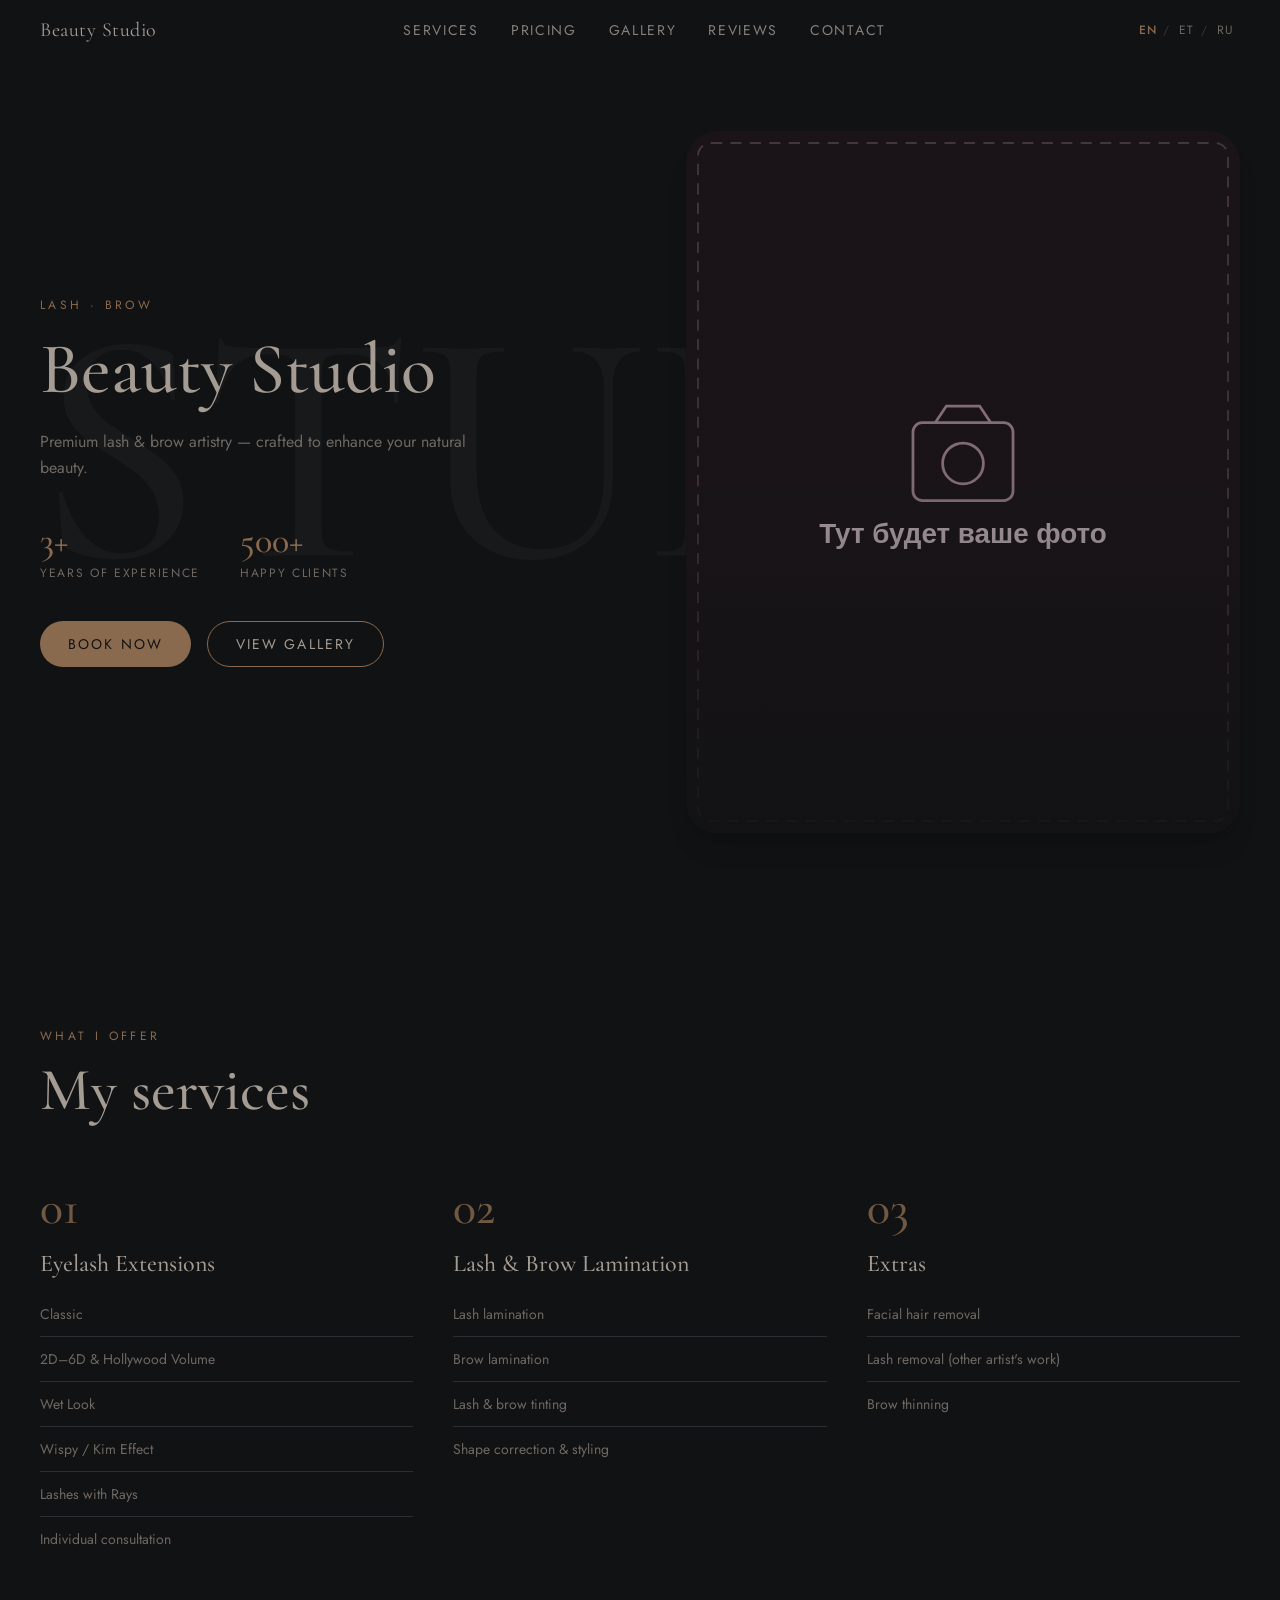
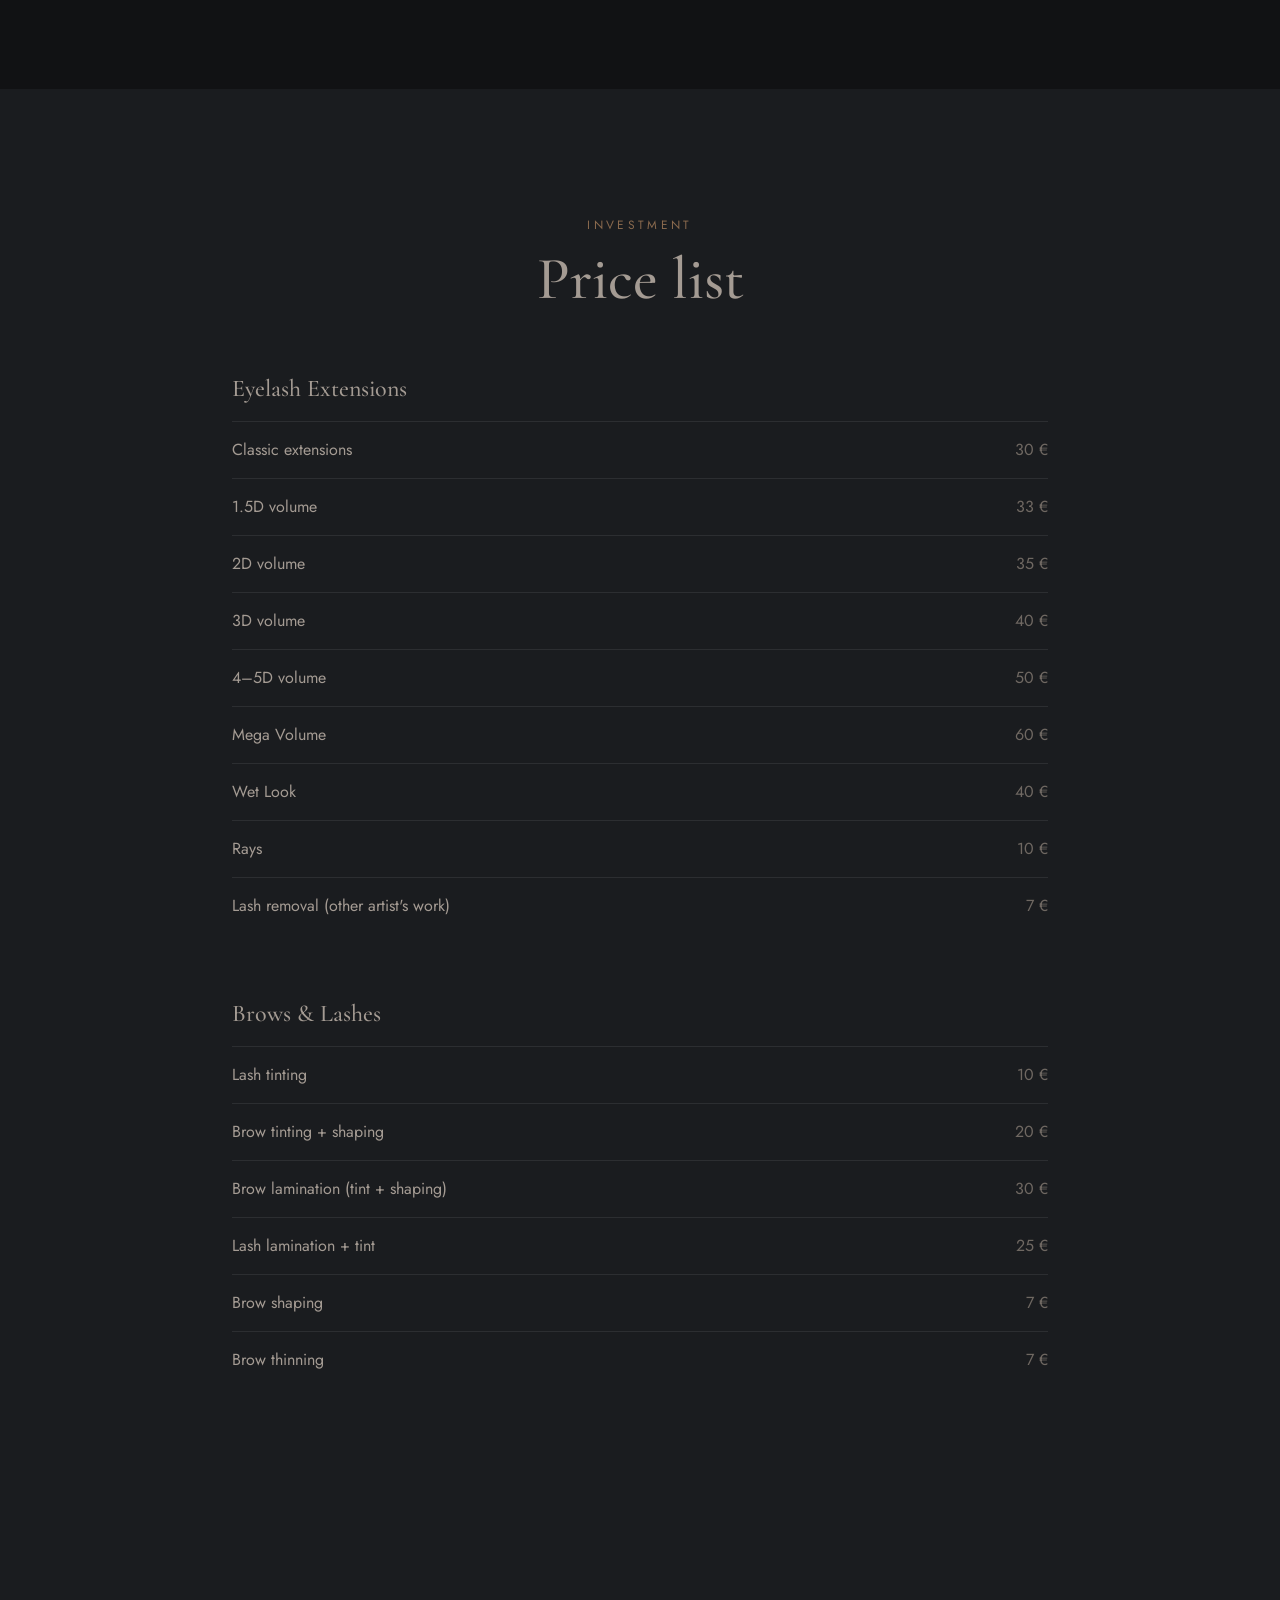
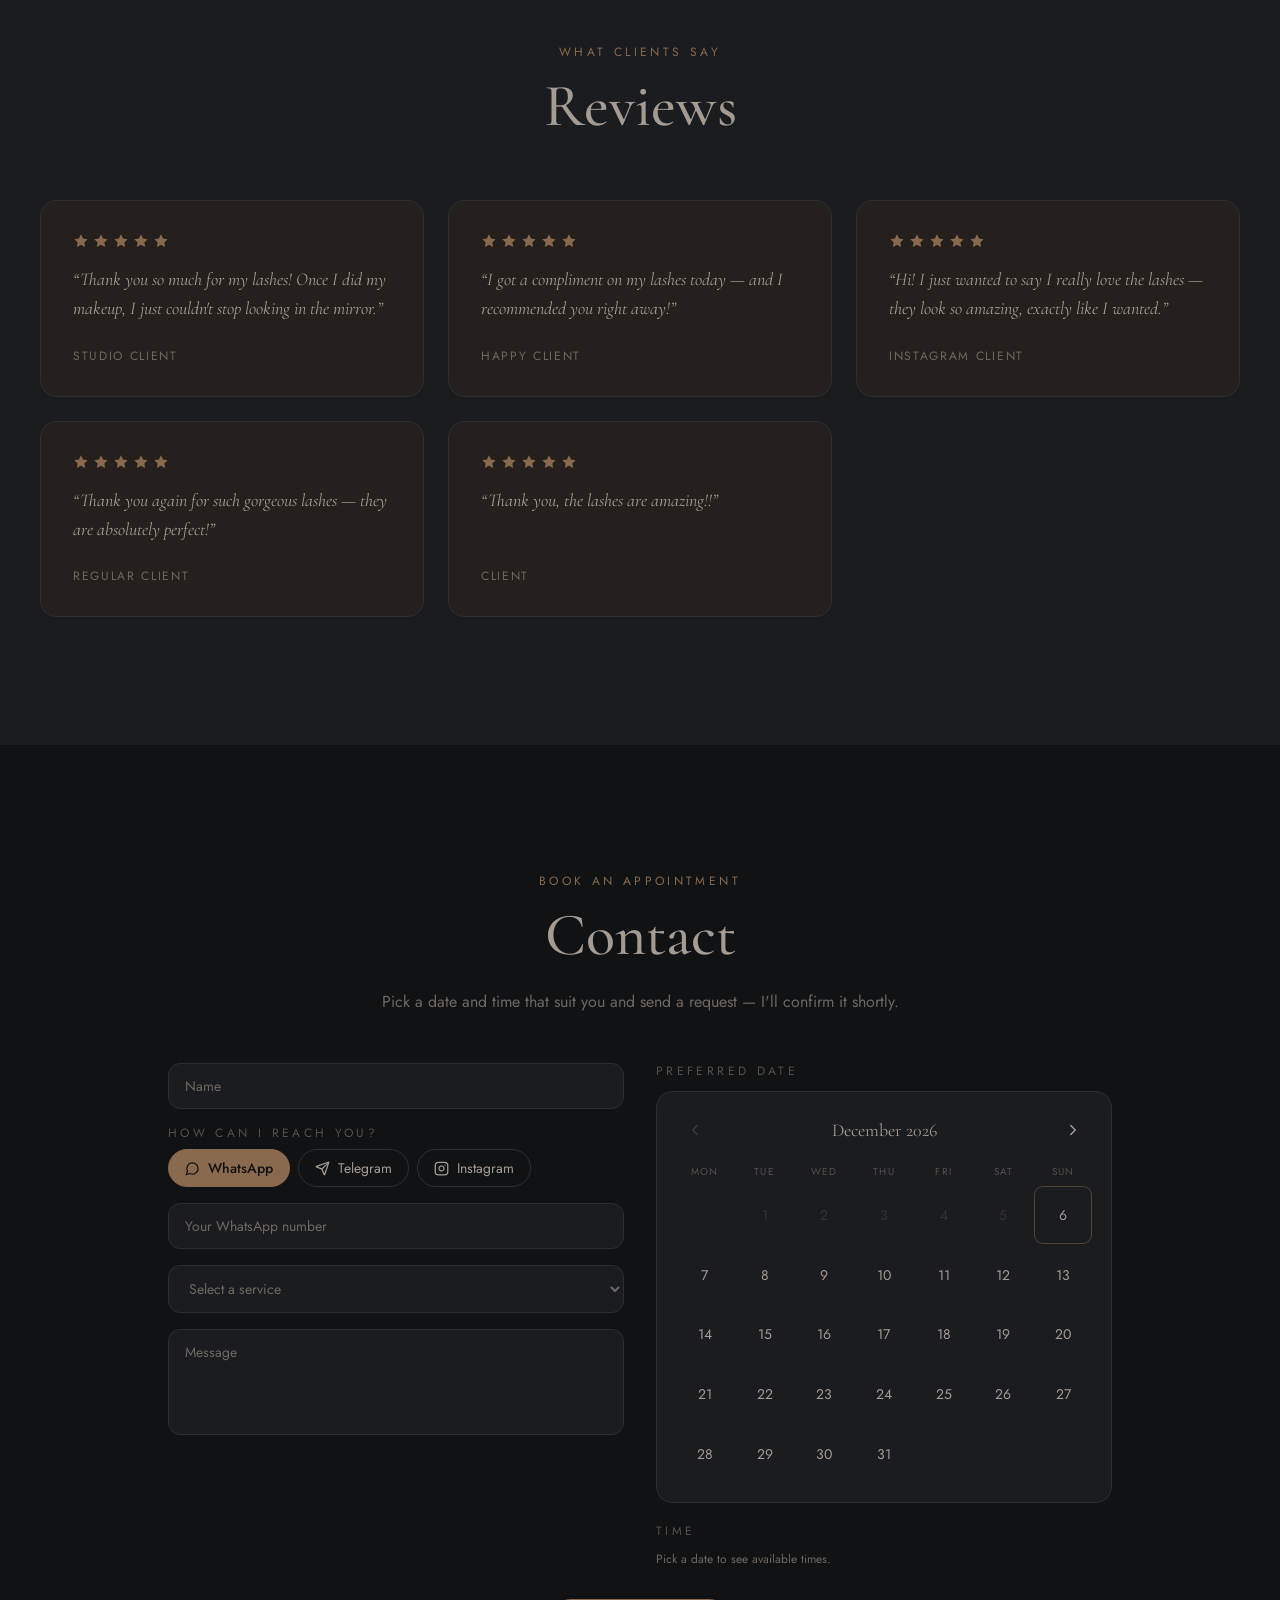
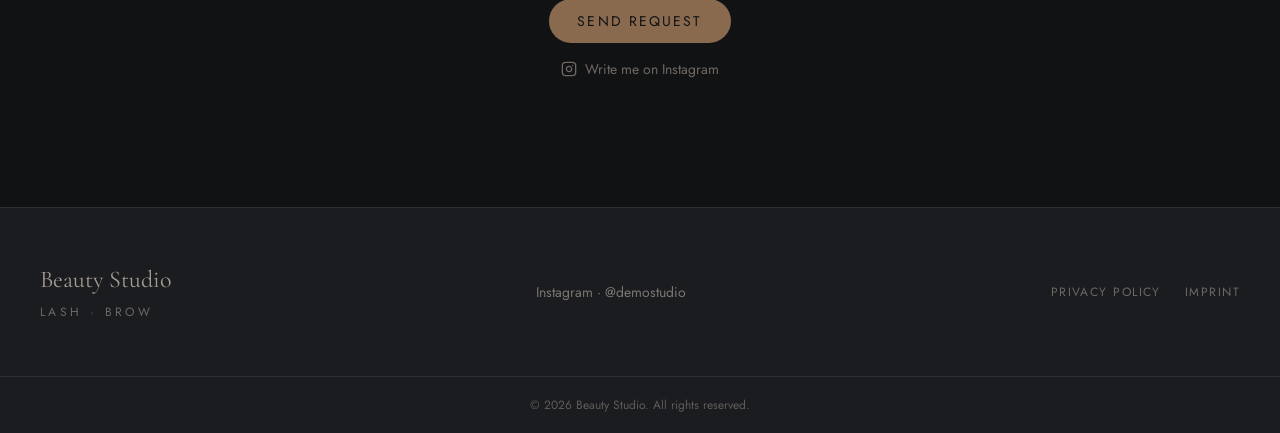
==== examples/beauty-site/index.html @ 0d49cc96 "Portfolio: clone & sanitize two beauty sites (no master names/contacts/photos), add Telegram booking" ====
<!doctype html>
<html lang="en">
  <head>
    <meta charset="UTF-8" />
    <link rel="icon" type="image/svg+xml" href="favicon.svg" />
    <meta name="viewport" content="width=device-width, initial-scale=1.0" />
    <meta name="theme-color" content="#111214" />

    <!-- Primary meta tags (default language: English) -->
    <title>Beauty Studio — Lash · Brow Studio</title>
    <meta
      name="description"
      content="Premium lash extensions and lash & brow lamination by Beauty Studio. 3+ years of experience, 500+ happy clients."
    />

    <!-- Open Graph -->
    <meta property="og:type" content="website" />
    <meta property="og:title" content="Beauty Studio — Lash · Brow Studio" />
    <meta
      property="og:description"
      content="Premium lash extensions and lash & brow lamination."
    />
    <meta property="og:image" content="photo-placeholder.svg" />

    <!-- Google Fonts: Cormorant Garamond (serif) + Jost (sans) -->
    <link rel="preconnect" href="https://fonts.googleapis.com" />
    <link rel="preconnect" href="https://fonts.gstatic.com" crossorigin />
    <link
      href="https://fonts.googleapis.com/css2?family=Cormorant+Garamond:ital,wght@0,400;0,500;0,600;0,700;1,400&family=Jost:wght@300;400;500;600&display=swap"
      rel="stylesheet"
    />
    <script type="module" crossorigin src="assets/index-NagyjGb4.js"></script>
    <link rel="stylesheet" crossorigin href="assets/index-CnIRqlyF.css">
  </head>
  <body>
    <div id="root"></div>
  </body>
</html>
---- examples/beauty-site/assets/index-CnIRqlyF.css ----
*,:before,:after{--tw-border-spacing-x: 0;--tw-border-spacing-y: 0;--tw-translate-x: 0;--tw-translate-y: 0;--tw-rotate: 0;--tw-skew-x: 0;--tw-skew-y: 0;--tw-scale-x: 1;--tw-scale-y: 1;--tw-pan-x: ;--tw-pan-y: ;--tw-pinch-zoom: ;--tw-scroll-snap-strictness: proximity;--tw-gradient-from-position: ;--tw-gradient-via-position: ;--tw-gradient-to-position: ;--tw-ordinal: ;--tw-slashed-zero: ;--tw-numeric-figure: ;--tw-numeric-spacing: ;--tw-numeric-fraction: ;--tw-ring-inset: ;--tw-ring-offset-width: 0px;--tw-ring-offset-color: #fff;--tw-ring-color: rgb(59 130 246 / .5);--tw-ring-offset-shadow: 0 0 #0000;--tw-ring-shadow: 0 0 #0000;--tw-shadow: 0 0 #0000;--tw-shadow-colored: 0 0 #0000;--tw-blur: ;--tw-brightness: ;--tw-contrast: ;--tw-grayscale: ;--tw-hue-rotate: ;--tw-invert: ;--tw-saturate: ;--tw-sepia: ;--tw-drop-shadow: ;--tw-backdrop-blur: ;--tw-backdrop-brightness: ;--tw-backdrop-contrast: ;--tw-backdrop-grayscale: ;--tw-backdrop-hue-rotate: ;--tw-backdrop-invert: ;--tw-backdrop-opacity: ;--tw-backdrop-saturate: ;--tw-backdrop-sepia: ;--tw-contain-size: ;--tw-contain-layout: ;--tw-contain-paint: ;--tw-contain-style: }::backdrop{--tw-border-spacing-x: 0;--tw-border-spacing-y: 0;--tw-translate-x: 0;--tw-translate-y: 0;--tw-rotate: 0;--tw-skew-x: 0;--tw-skew-y: 0;--tw-scale-x: 1;--tw-scale-y: 1;--tw-pan-x: ;--tw-pan-y: ;--tw-pinch-zoom: ;--tw-scroll-snap-strictness: proximity;--tw-gradient-from-position: ;--tw-gradient-via-position: ;--tw-gradient-to-position: ;--tw-ordinal: ;--tw-slashed-zero: ;--tw-numeric-figure: ;--tw-numeric-spacing: ;--tw-numeric-fraction: ;--tw-ring-inset: ;--tw-ring-offset-width: 0px;--tw-ring-offset-color: #fff;--tw-ring-color: rgb(59 130 246 / .5);--tw-ring-offset-shadow: 0 0 #0000;--tw-ring-shadow: 0 0 #0000;--tw-shadow: 0 0 #0000;--tw-shadow-colored: 0 0 #0000;--tw-blur: ;--tw-brightness: ;--tw-contrast: ;--tw-grayscale: ;--tw-hue-rotate: ;--tw-invert: ;--tw-saturate: ;--tw-sepia: ;--tw-drop-shadow: ;--tw-backdrop-blur: ;--tw-backdrop-brightness: ;--tw-backdrop-contrast: ;--tw-backdrop-grayscale: ;--tw-backdrop-hue-rotate: ;--tw-backdrop-invert: ;--tw-backdrop-opacity: ;--tw-backdrop-saturate: ;--tw-backdrop-sepia: ;--tw-contain-size: ;--tw-contain-layout: ;--tw-contain-paint: ;--tw-contain-style: }*,:before,:after{box-sizing:border-box;border-width:0;border-style:solid;border-color:#e5e7eb}:before,:after{--tw-content: ""}html,:host{line-height:1.5;-webkit-text-size-adjust:100%;-moz-tab-size:4;-o-tab-size:4;tab-size:4;font-family:Jost,Inter,system-ui,sans-serif;font-feature-settings:normal;font-variation-settings:normal;-webkit-tap-highlight-color:transparent}body{margin:0;line-height:inherit}hr{height:0;color:inherit;border-top-width:1px}abbr:where([title]){-webkit-text-decoration:underline dotted;text-decoration:underline dotted}h1,h2,h3,h4,h5,h6{font-size:inherit;font-weight:inherit}a{color:inherit;text-decoration:inherit}b,strong{font-weight:bolder}code,kbd,samp,pre{font-family:ui-monospace,SFMono-Regular,Menlo,Monaco,Consolas,Liberation Mono,Courier New,monospace;font-feature-settings:normal;font-variation-settings:normal;font-size:1em}small{font-size:80%}sub,sup{font-size:75%;line-height:0;position:relative;vertical-align:baseline}sub{bottom:-.25em}sup{top:-.5em}table{text-indent:0;border-color:inherit;border-collapse:collapse}button,input,optgroup,select,textarea{font-family:inherit;font-feature-settings:inherit;font-variation-settings:inherit;font-size:100%;font-weight:inherit;line-height:inherit;letter-spacing:inherit;color:inherit;margin:0;padding:0}button,select{text-transform:none}button,input:where([type=button]),input:where([type=reset]),input:where([type=submit]){-webkit-appearance:button;background-color:transparent;background-image:none}:-moz-focusring{outline:auto}:-moz-ui-invalid{box-shadow:none}progress{vertical-align:baseline}::-webkit-inner-spin-button,::-webkit-outer-spin-button{height:auto}[type=search]{-webkit-appearance:textfield;outline-offset:-2px}::-webkit-search-decoration{-webkit-appearance:none}::-webkit-file-upload-button{-webkit-appearance:button;font:inherit}summary{display:list-item}blockquote,dl,dd,h1,h2,h3,h4,h5,h6,hr,figure,p,pre{margin:0}fieldset{margin:0;padding:0}legend{padding:0}ol,ul,menu{list-style:none;margin:0;padding:0}dialog{padding:0}textarea{resize:vertical}input::-moz-placeholder,textarea::-moz-placeholder{opacity:1;color:#9ca3af}input::placeholder,textarea::placeholder{opacity:1;color:#9ca3af}button,[role=button]{cursor:pointer}:disabled{cursor:default}img,svg,video,canvas,audio,iframe,embed,object{display:block;vertical-align:middle}img,video{max-width:100%;height:auto}[hidden]:where(:not([hidden=until-found])){display:none}html{scroll-behavior:smooth}body{--tw-bg-opacity: 1;background-color:rgb(17 18 20 / var(--tw-bg-opacity, 1));font-family:Jost,Inter,system-ui,sans-serif;--tw-text-opacity: 1;color:rgb(164 155 147 / var(--tw-text-opacity, 1));-webkit-font-smoothing:antialiased;-moz-osx-font-smoothing:grayscale}h1,h2,h3{font-family:Cormorant Garamond,Georgia,serif}:focus-visible{outline:2px solid #8A6A4E;outline-offset:3px;border-radius:2px}.caps-label{font-family:Jost,Inter,system-ui,sans-serif;font-size:.75rem;line-height:1rem;text-transform:uppercase;letter-spacing:.28em;--tw-text-opacity: 1;color:rgb(85 80 76 / var(--tw-text-opacity, 1))}.btn-filled{display:inline-flex;align-items:center;justify-content:center;gap:.5rem;border-radius:9999px;padding:.75rem 1.75rem;font-family:Jost,Inter,system-ui,sans-serif;font-size:.875rem;line-height:1.25rem;text-transform:uppercase;letter-spacing:.15em;transition-property:all;transition-timing-function:cubic-bezier(.4,0,.2,1);transition-duration:.3s;--tw-bg-opacity: 1;background-color:rgb(138 106 78 / var(--tw-bg-opacity, 1))}.btn-filled:hover{--tw-translate-y: -.125rem;transform:translate(var(--tw-translate-x),var(--tw-translate-y)) rotate(var(--tw-rotate)) skew(var(--tw-skew-x)) skewY(var(--tw-skew-y)) scaleX(var(--tw-scale-x)) scaleY(var(--tw-scale-y));--tw-bg-opacity: 1;background-color:rgb(156 122 90 / var(--tw-bg-opacity, 1));--tw-shadow: 0 10px 15px -3px rgb(0 0 0 / .1), 0 4px 6px -4px rgb(0 0 0 / .1);--tw-shadow-colored: 0 10px 15px -3px var(--tw-shadow-color), 0 4px 6px -4px var(--tw-shadow-color);box-shadow:var(--tw-ring-offset-shadow, 0 0 #0000),var(--tw-ring-shadow, 0 0 #0000),var(--tw-shadow)}.btn-filled{color:#111214}.btn-outline{display:inline-flex;align-items:center;justify-content:center;gap:.5rem;border-radius:9999px;padding:.75rem 1.75rem;font-family:Jost,Inter,system-ui,sans-serif;font-size:.875rem;line-height:1.25rem;text-transform:uppercase;letter-spacing:.15em;transition-property:all;transition-timing-function:cubic-bezier(.4,0,.2,1);transition-duration:.3s;border-width:1px;--tw-border-opacity: 1;border-color:rgb(138 106 78 / var(--tw-border-opacity, 1));--tw-text-opacity: 1;color:rgb(164 155 147 / var(--tw-text-opacity, 1))}.btn-outline:hover{--tw-translate-y: -.125rem;transform:translate(var(--tw-translate-x),var(--tw-translate-y)) rotate(var(--tw-rotate)) skew(var(--tw-skew-x)) skewY(var(--tw-skew-y)) scaleX(var(--tw-scale-x)) scaleY(var(--tw-scale-y));--tw-bg-opacity: 1;background-color:rgb(138 106 78 / var(--tw-bg-opacity, 1));color:#111214}.hairline{border-top-width:1px;--tw-border-opacity: 1;border-color:rgb(44 46 49 / var(--tw-border-opacity, 1))}.pointer-events-none{pointer-events:none}.visible{visibility:visible}.static{position:static}.fixed{position:fixed}.absolute{position:absolute}.relative{position:relative}.inset-0{top:0;right:0;bottom:0;left:0}.inset-x-0{left:0;right:0}.-bottom-1{bottom:-.25rem}.left-0{left:0}.top-0{top:0}.top-1\/2{top:50%}.z-50{z-index:50}.order-1{order:1}.order-2{order:2}.mx-auto{margin-left:auto;margin-right:auto}.mb-2{margin-bottom:.5rem}.mb-3{margin-bottom:.75rem}.mb-4{margin-bottom:1rem}.mb-5{margin-bottom:1.25rem}.mb-6{margin-bottom:1.5rem}.mt-1{margin-top:.25rem}.mt-10{margin-top:2.5rem}.mt-12{margin-top:3rem}.mt-14{margin-top:3.5rem}.mt-16{margin-top:4rem}.mt-2{margin-top:.5rem}.mt-4{margin-top:1rem}.mt-6{margin-top:1.5rem}.mt-8{margin-top:2rem}.block{display:block}.flex{display:flex}.inline-flex{display:inline-flex}.grid{display:grid}.hidden{display:none}.aspect-square{aspect-ratio:1 / 1}.h-12{height:3rem}.h-16{height:4rem}.h-9{height:2.25rem}.h-\[24rem\]{height:24rem}.h-\[60vh\]{height:60vh}.h-px{height:1px}.min-h-screen{min-height:100vh}.w-0{width:0px}.w-12{width:3rem}.w-16{width:4rem}.w-24{width:6rem}.w-9{width:2.25rem}.w-auto{width:auto}.w-full{width:100%}.min-w-0{min-width:0px}.max-w-2xl{max-width:42rem}.max-w-4xl{max-width:56rem}.max-w-5xl{max-width:64rem}.max-w-7xl{max-width:80rem}.max-w-full{max-width:100%}.max-w-md{max-width:28rem}.max-w-xl{max-width:36rem}.shrink-0{flex-shrink:0}.grow{flex-grow:1}.grow-0{flex-grow:0}.basis-\[80\%\]{flex-basis:80%}.-translate-y-1\/2{--tw-translate-y: -50%;transform:translate(var(--tw-translate-x),var(--tw-translate-y)) rotate(var(--tw-rotate)) skew(var(--tw-skew-x)) skewY(var(--tw-skew-y)) scaleX(var(--tw-scale-x)) scaleY(var(--tw-scale-y))}@keyframes spin{to{transform:rotate(360deg)}}.animate-spin{animation:spin 1s linear infinite}.cursor-not-allowed{cursor:not-allowed}.select-none{-webkit-user-select:none;-moz-user-select:none;user-select:none}.resize-none{resize:none}.grid-cols-1{grid-template-columns:repeat(1,minmax(0,1fr))}.grid-cols-3{grid-template-columns:repeat(3,minmax(0,1fr))}.grid-cols-7{grid-template-columns:repeat(7,minmax(0,1fr))}.grid-cols-\[1fr_auto\]{grid-template-columns:1fr auto}.grid-cols-\[1fr_auto_auto\]{grid-template-columns:1fr auto auto}.flex-col{flex-direction:column}.flex-wrap{flex-wrap:wrap}.items-center{align-items:center}.items-baseline{align-items:baseline}.justify-end{justify-content:flex-end}.justify-center{justify-content:center}.justify-between{justify-content:space-between}.gap-1{gap:.25rem}.gap-10{gap:2.5rem}.gap-2{gap:.5rem}.gap-3{gap:.75rem}.gap-4{gap:1rem}.gap-5{gap:1.25rem}.gap-6{gap:1.5rem}.gap-8{gap:2rem}.gap-x-10{-moz-column-gap:2.5rem;column-gap:2.5rem}.gap-y-14{row-gap:3.5rem}.space-y-1>:not([hidden])~:not([hidden]){--tw-space-y-reverse: 0;margin-top:calc(.25rem * calc(1 - var(--tw-space-y-reverse)));margin-bottom:calc(.25rem * var(--tw-space-y-reverse))}.space-y-16>:not([hidden])~:not([hidden]){--tw-space-y-reverse: 0;margin-top:calc(4rem * calc(1 - var(--tw-space-y-reverse)));margin-bottom:calc(4rem * var(--tw-space-y-reverse))}.space-y-4>:not([hidden])~:not([hidden]){--tw-space-y-reverse: 0;margin-top:calc(1rem * calc(1 - var(--tw-space-y-reverse)));margin-bottom:calc(1rem * var(--tw-space-y-reverse))}.space-y-5>:not([hidden])~:not([hidden]){--tw-space-y-reverse: 0;margin-top:calc(1.25rem * calc(1 - var(--tw-space-y-reverse)));margin-bottom:calc(1.25rem * var(--tw-space-y-reverse))}.overflow-hidden{overflow:hidden}.rounded-2xl{border-radius:1rem}.rounded-\[2rem\]{border-radius:2rem}.rounded-full{border-radius:9999px}.rounded-lg{border-radius:.5rem}.rounded-xl{border-radius:.75rem}.border{border-width:1px}.border-t{border-top-width:1px}.border-accent{--tw-border-opacity: 1;border-color:rgb(138 106 78 / var(--tw-border-opacity, 1))}.border-brick{--tw-border-opacity: 1;border-color:rgb(75 20 28 / var(--tw-border-opacity, 1))}.border-line{--tw-border-opacity: 1;border-color:rgb(44 46 49 / var(--tw-border-opacity, 1))}.bg-accent{--tw-bg-opacity: 1;background-color:rgb(138 106 78 / var(--tw-bg-opacity, 1))}.bg-base{--tw-bg-opacity: 1;background-color:rgb(17 18 20 / var(--tw-bg-opacity, 1))}.bg-base\/80{background-color:#111214cc}.bg-base\/95{background-color:#111214f2}.bg-cream{--tw-bg-opacity: 1;background-color:rgb(37 32 30 / var(--tw-bg-opacity, 1))}.bg-section{--tw-bg-opacity: 1;background-color:rgb(26 28 31 / var(--tw-bg-opacity, 1))}.bg-transparent{background-color:transparent}.bg-gradient-to-t{background-image:linear-gradient(to top,var(--tw-gradient-stops))}.from-base\/80{--tw-gradient-from: rgb(17 18 20 / .8) var(--tw-gradient-from-position);--tw-gradient-to: rgb(17 18 20 / 0) var(--tw-gradient-to-position);--tw-gradient-stops: var(--tw-gradient-from), var(--tw-gradient-to)}.from-base\/90{--tw-gradient-from: rgb(17 18 20 / .9) var(--tw-gradient-from-position);--tw-gradient-to: rgb(17 18 20 / 0) var(--tw-gradient-to-position);--tw-gradient-stops: var(--tw-gradient-from), var(--tw-gradient-to)}.via-base\/15{--tw-gradient-to: rgb(17 18 20 / 0) var(--tw-gradient-to-position);--tw-gradient-stops: var(--tw-gradient-from), rgb(17 18 20 / .15) var(--tw-gradient-via-position), var(--tw-gradient-to)}.via-base\/20{--tw-gradient-to: rgb(17 18 20 / 0) var(--tw-gradient-to-position);--tw-gradient-stops: var(--tw-gradient-from), rgb(17 18 20 / .2) var(--tw-gradient-via-position), var(--tw-gradient-to)}.to-base\/10{--tw-gradient-to: rgb(17 18 20 / .1) var(--tw-gradient-to-position)}.to-transparent{--tw-gradient-to: transparent var(--tw-gradient-to-position)}.object-cover{-o-object-fit:cover;object-fit:cover}.p-4{padding:1rem}.p-8{padding:2rem}.px-1\.5{padding-left:.375rem;padding-right:.375rem}.px-2{padding-left:.5rem;padding-right:.5rem}.px-4{padding-left:1rem;padding-right:1rem}.px-6{padding-left:1.5rem;padding-right:1.5rem}.py-0\.5{padding-top:.125rem;padding-bottom:.125rem}.py-14{padding-top:3.5rem;padding-bottom:3.5rem}.py-2{padding-top:.5rem;padding-bottom:.5rem}.py-24{padding-top:6rem;padding-bottom:6rem}.py-3{padding-top:.75rem;padding-bottom:.75rem}.py-4{padding-top:1rem;padding-bottom:1rem}.py-5{padding-top:1.25rem;padding-bottom:1.25rem}.pb-16{padding-bottom:4rem}.pb-2{padding-bottom:.5rem}.pt-28{padding-top:7rem}.text-left{text-align:left}.text-center{text-align:center}.text-right{text-align:right}.font-sans{font-family:Jost,Inter,system-ui,sans-serif}.font-serif{font-family:Cormorant Garamond,Georgia,serif}.text-2xl{font-size:1.5rem;line-height:2rem}.text-4xl{font-size:2.25rem;line-height:2.5rem}.text-5xl{font-size:3rem;line-height:1}.text-\[10px\]{font-size:10px}.text-base{font-size:1rem;line-height:1.5rem}.text-lg{font-size:1.125rem;line-height:1.75rem}.text-sm{font-size:.875rem;line-height:1.25rem}.text-xl{font-size:1.25rem;line-height:1.75rem}.text-xs{font-size:.75rem;line-height:1rem}.font-medium{font-weight:500}.uppercase{text-transform:uppercase}.italic{font-style:italic}.leading-\[1\.05\]{line-height:1.05}.leading-none{line-height:1}.leading-relaxed{line-height:1.625}.leading-tight{line-height:1.25}.tracking-\[0\.12em\]{letter-spacing:.12em}.tracking-\[0\.14em\]{letter-spacing:.14em}.tracking-\[0\.1em\]{letter-spacing:.1em}.tracking-caps{letter-spacing:.28em}.tracking-wide{letter-spacing:.025em}.text-\[\#111214\]{--tw-text-opacity: 1;color:rgb(17 18 20 / var(--tw-text-opacity, 1))}.text-\[\#1A1A1C\]{--tw-text-opacity: 1;color:rgb(26 26 28 / var(--tw-text-opacity, 1))}.text-accent{--tw-text-opacity: 1;color:rgb(138 106 78 / var(--tw-text-opacity, 1))}.text-accent\/80{color:#8a6a4ecc}.text-base{--tw-text-opacity: 1;color:rgb(17 18 20 / var(--tw-text-opacity, 1))}.text-brick{--tw-text-opacity: 1;color:rgb(75 20 28 / var(--tw-text-opacity, 1))}.text-charcoal{--tw-text-opacity: 1;color:rgb(164 155 147 / var(--tw-text-opacity, 1))}.text-charcoal\/5{color:#a49b930d}.text-charcoal\/50{color:#a49b9380}.text-charcoal\/60{color:#a49b9399}.text-charcoal\/70{color:#a49b93b3}.text-charcoal\/80{color:#a49b93cc}.text-muted{--tw-text-opacity: 1;color:rgb(111 104 98 / var(--tw-text-opacity, 1))}.text-muted\/30{color:#6f68624d}.text-muted\/40{color:#6f686266}.text-subtle{--tw-text-opacity: 1;color:rgb(85 80 76 / var(--tw-text-opacity, 1))}.underline{text-decoration-line:underline}.line-through{text-decoration-line:line-through}.shadow-sm{--tw-shadow: 0 1px 2px 0 rgb(0 0 0 / .05);--tw-shadow-colored: 0 1px 2px 0 var(--tw-shadow-color);box-shadow:var(--tw-ring-offset-shadow, 0 0 #0000),var(--tw-ring-shadow, 0 0 #0000),var(--tw-shadow)}.shadow-xl{--tw-shadow: 0 20px 25px -5px rgb(0 0 0 / .1), 0 8px 10px -6px rgb(0 0 0 / .1);--tw-shadow-colored: 0 20px 25px -5px var(--tw-shadow-color), 0 8px 10px -6px var(--tw-shadow-color);box-shadow:var(--tw-ring-offset-shadow, 0 0 #0000),var(--tw-ring-shadow, 0 0 #0000),var(--tw-shadow)}.ring-1{--tw-ring-offset-shadow: var(--tw-ring-inset) 0 0 0 var(--tw-ring-offset-width) var(--tw-ring-offset-color);--tw-ring-shadow: var(--tw-ring-inset) 0 0 0 calc(1px + var(--tw-ring-offset-width)) var(--tw-ring-color);box-shadow:var(--tw-ring-offset-shadow),var(--tw-ring-shadow),var(--tw-shadow, 0 0 #0000)}.ring-accent\/50{--tw-ring-color: rgb(138 106 78 / .5)}.filter{filter:var(--tw-blur) var(--tw-brightness) var(--tw-contrast) var(--tw-grayscale) var(--tw-hue-rotate) var(--tw-invert) var(--tw-saturate) var(--tw-sepia) var(--tw-drop-shadow)}.backdrop-blur-md{--tw-backdrop-blur: blur(12px);-webkit-backdrop-filter:var(--tw-backdrop-blur) var(--tw-backdrop-brightness) var(--tw-backdrop-contrast) var(--tw-backdrop-grayscale) var(--tw-backdrop-hue-rotate) var(--tw-backdrop-invert) var(--tw-backdrop-opacity) var(--tw-backdrop-saturate) var(--tw-backdrop-sepia);backdrop-filter:var(--tw-backdrop-blur) var(--tw-backdrop-brightness) var(--tw-backdrop-contrast) var(--tw-backdrop-grayscale) var(--tw-backdrop-hue-rotate) var(--tw-backdrop-invert) var(--tw-backdrop-opacity) var(--tw-backdrop-saturate) var(--tw-backdrop-sepia)}.transition{transition-property:color,background-color,border-color,text-decoration-color,fill,stroke,opacity,box-shadow,transform,filter,backdrop-filter;transition-timing-function:cubic-bezier(.4,0,.2,1);transition-duration:.15s}.transition-all{transition-property:all;transition-timing-function:cubic-bezier(.4,0,.2,1);transition-duration:.15s}.transition-colors{transition-property:color,background-color,border-color,text-decoration-color,fill,stroke;transition-timing-function:cubic-bezier(.4,0,.2,1);transition-duration:.15s}.transition-shadow{transition-property:box-shadow;transition-timing-function:cubic-bezier(.4,0,.2,1);transition-duration:.15s}.transition-transform{transition-property:transform;transition-timing-function:cubic-bezier(.4,0,.2,1);transition-duration:.15s}.duration-200{transition-duration:.2s}.duration-300{transition-duration:.3s}.duration-500{transition-duration:.5s}.placeholder\:text-muted::-moz-placeholder{--tw-text-opacity: 1;color:rgb(111 104 98 / var(--tw-text-opacity, 1))}.placeholder\:text-muted::placeholder{--tw-text-opacity: 1;color:rgb(111 104 98 / var(--tw-text-opacity, 1))}.first\:border-t-0:first-child{border-top-width:0px}.first\:pt-0:first-child{padding-top:0}.hover\:border-accent:hover{--tw-border-opacity: 1;border-color:rgb(138 106 78 / var(--tw-border-opacity, 1))}.hover\:bg-accent:hover{--tw-bg-opacity: 1;background-color:rgb(138 106 78 / var(--tw-bg-opacity, 1))}.hover\:bg-cream:hover{--tw-bg-opacity: 1;background-color:rgb(37 32 30 / var(--tw-bg-opacity, 1))}.hover\:text-\[\#111214\]:hover{--tw-text-opacity: 1;color:rgb(17 18 20 / var(--tw-text-opacity, 1))}.hover\:text-accent:hover{--tw-text-opacity: 1;color:rgb(138 106 78 / var(--tw-text-opacity, 1))}.hover\:text-charcoal:hover{--tw-text-opacity: 1;color:rgb(164 155 147 / var(--tw-text-opacity, 1))}.hover\:shadow-md:hover{--tw-shadow: 0 4px 6px -1px rgb(0 0 0 / .1), 0 2px 4px -2px rgb(0 0 0 / .1);--tw-shadow-colored: 0 4px 6px -1px var(--tw-shadow-color), 0 2px 4px -2px var(--tw-shadow-color);box-shadow:var(--tw-ring-offset-shadow, 0 0 #0000),var(--tw-ring-shadow, 0 0 #0000),var(--tw-shadow)}.focus\:border-accent:focus{--tw-border-opacity: 1;border-color:rgb(138 106 78 / var(--tw-border-opacity, 1))}.disabled\:opacity-25:disabled{opacity:.25}.disabled\:opacity-70:disabled{opacity:.7}.group:hover .group-hover\:w-full{width:100%}.group:hover .group-hover\:scale-\[1\.03\]{--tw-scale-x: 1.03;--tw-scale-y: 1.03;transform:translate(var(--tw-translate-x),var(--tw-translate-y)) rotate(var(--tw-rotate)) skew(var(--tw-skew-x)) skewY(var(--tw-skew-y)) scaleX(var(--tw-scale-x)) scaleY(var(--tw-scale-y))}.group:hover .group-hover\:text-accent{--tw-text-opacity: 1;color:rgb(138 106 78 / var(--tw-text-opacity, 1))}@media (min-width: 640px){.sm\:w-auto{width:auto}.sm\:basis-\[45\%\]{flex-basis:45%}.sm\:grid-cols-2{grid-template-columns:repeat(2,minmax(0,1fr))}.sm\:grid-cols-5{grid-template-columns:repeat(5,minmax(0,1fr))}.sm\:p-5{padding:1.25rem}.sm\:text-5xl{font-size:3rem;line-height:1}.sm\:text-6xl{font-size:3.75rem;line-height:1}}@media (min-width: 768px){.md\:grid-cols-2{grid-template-columns:repeat(2,minmax(0,1fr))}}@media (min-width: 1024px){.lg\:order-1{order:1}.lg\:order-2{order:2}.lg\:col-span-2{grid-column:span 2 / span 2}.lg\:block{display:block}.lg\:flex{display:flex}.lg\:hidden{display:none}.lg\:h-\[78vh\]{height:78vh}.lg\:basis-\[30\%\]{flex-basis:30%}.lg\:grid-cols-2{grid-template-columns:repeat(2,minmax(0,1fr))}.lg\:grid-cols-3{grid-template-columns:repeat(3,minmax(0,1fr))}.lg\:flex-row{flex-direction:row}.lg\:items-center{align-items:center}.lg\:justify-end{justify-content:flex-end}.lg\:justify-between{justify-content:space-between}.lg\:px-10{padding-left:2.5rem;padding-right:2.5rem}.lg\:py-32{padding-top:8rem;padding-bottom:8rem}.lg\:pt-32{padding-top:8rem}.lg\:text-6xl{font-size:3.75rem;line-height:1}.lg\:text-7xl{font-size:4.5rem;line-height:1}}
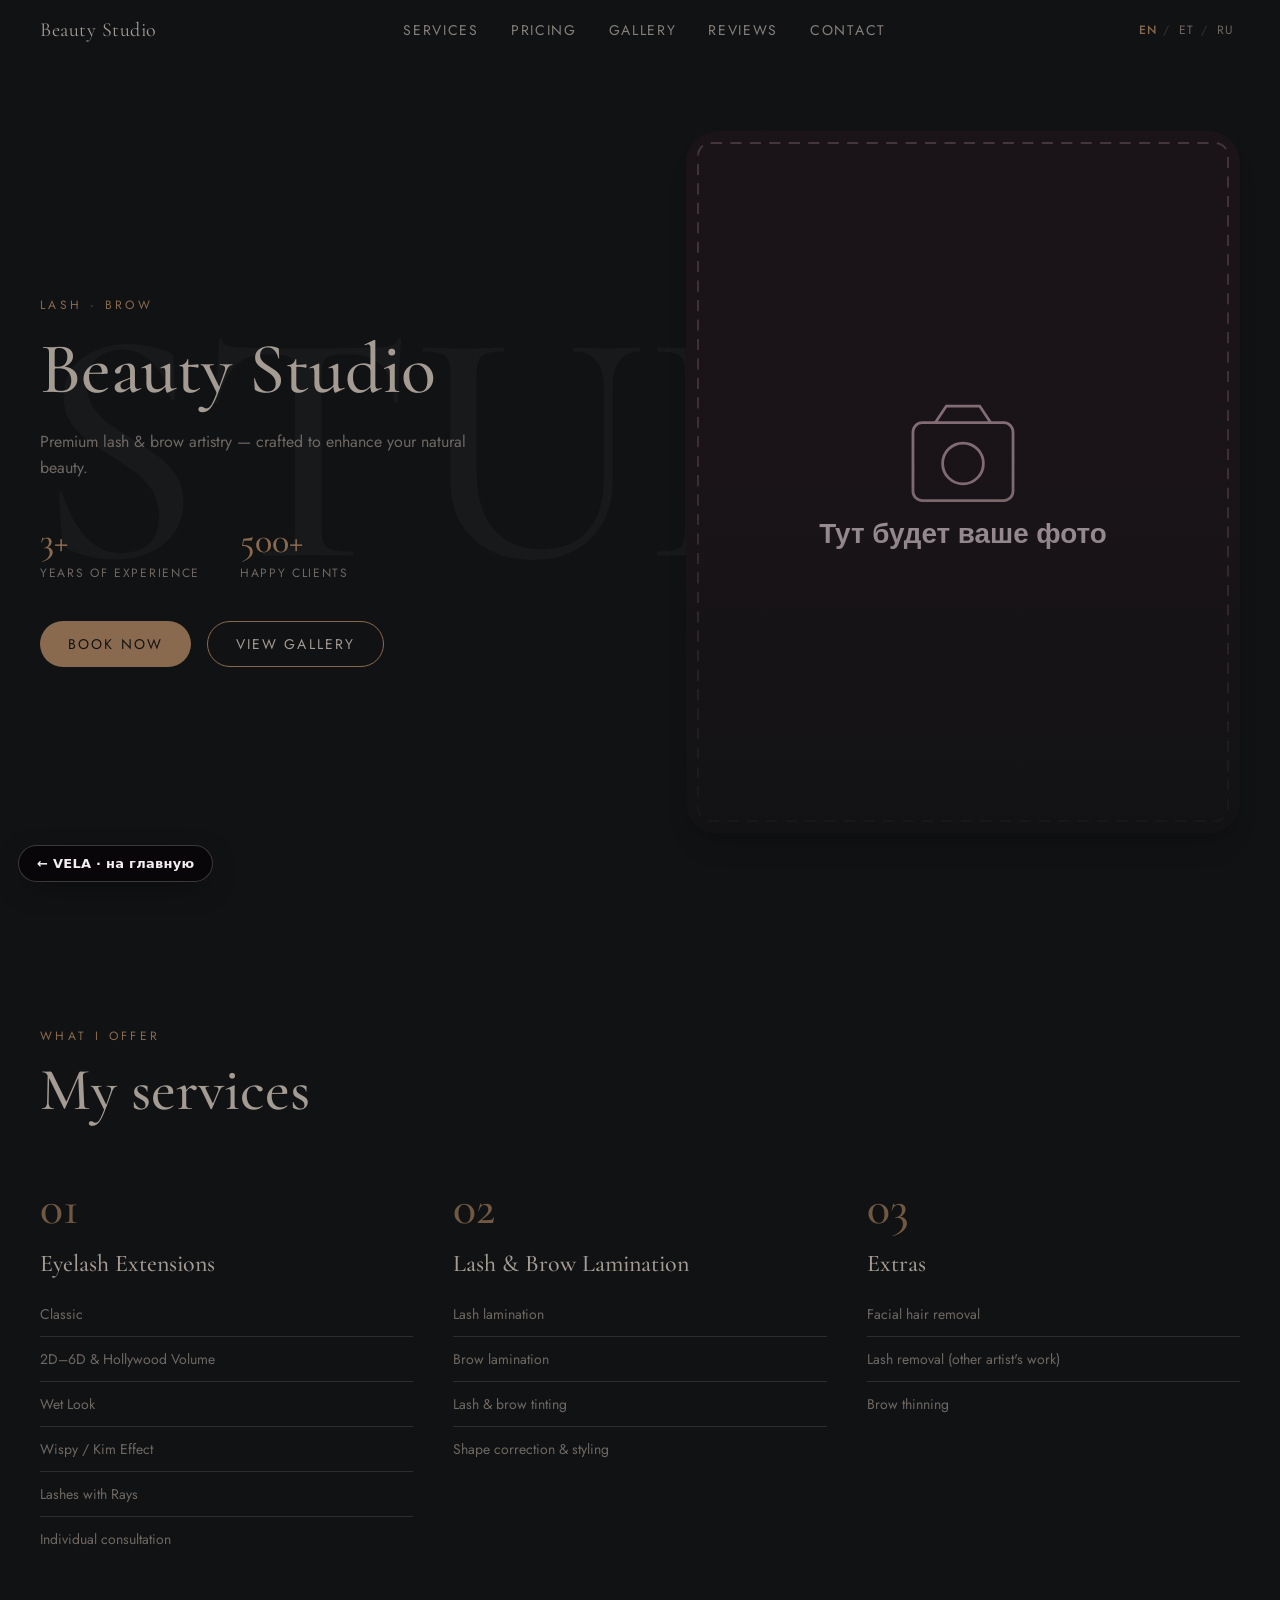
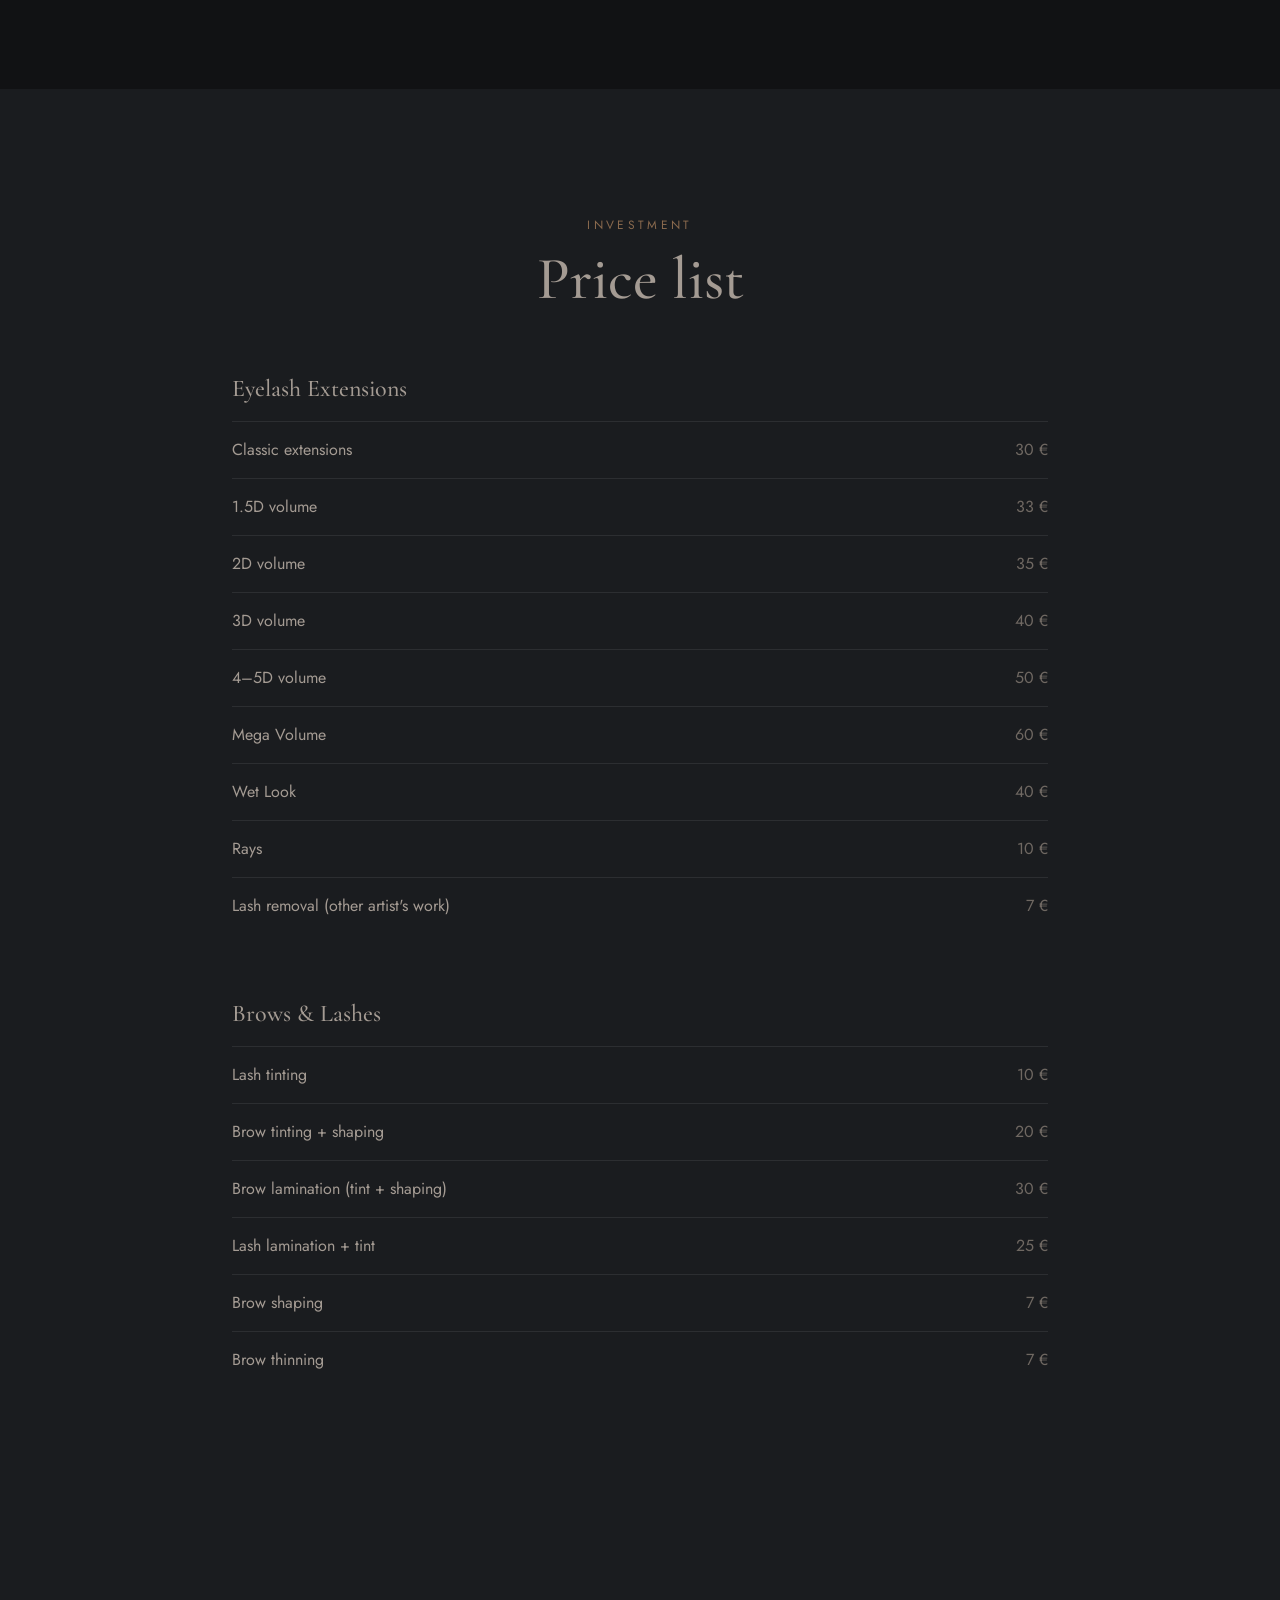
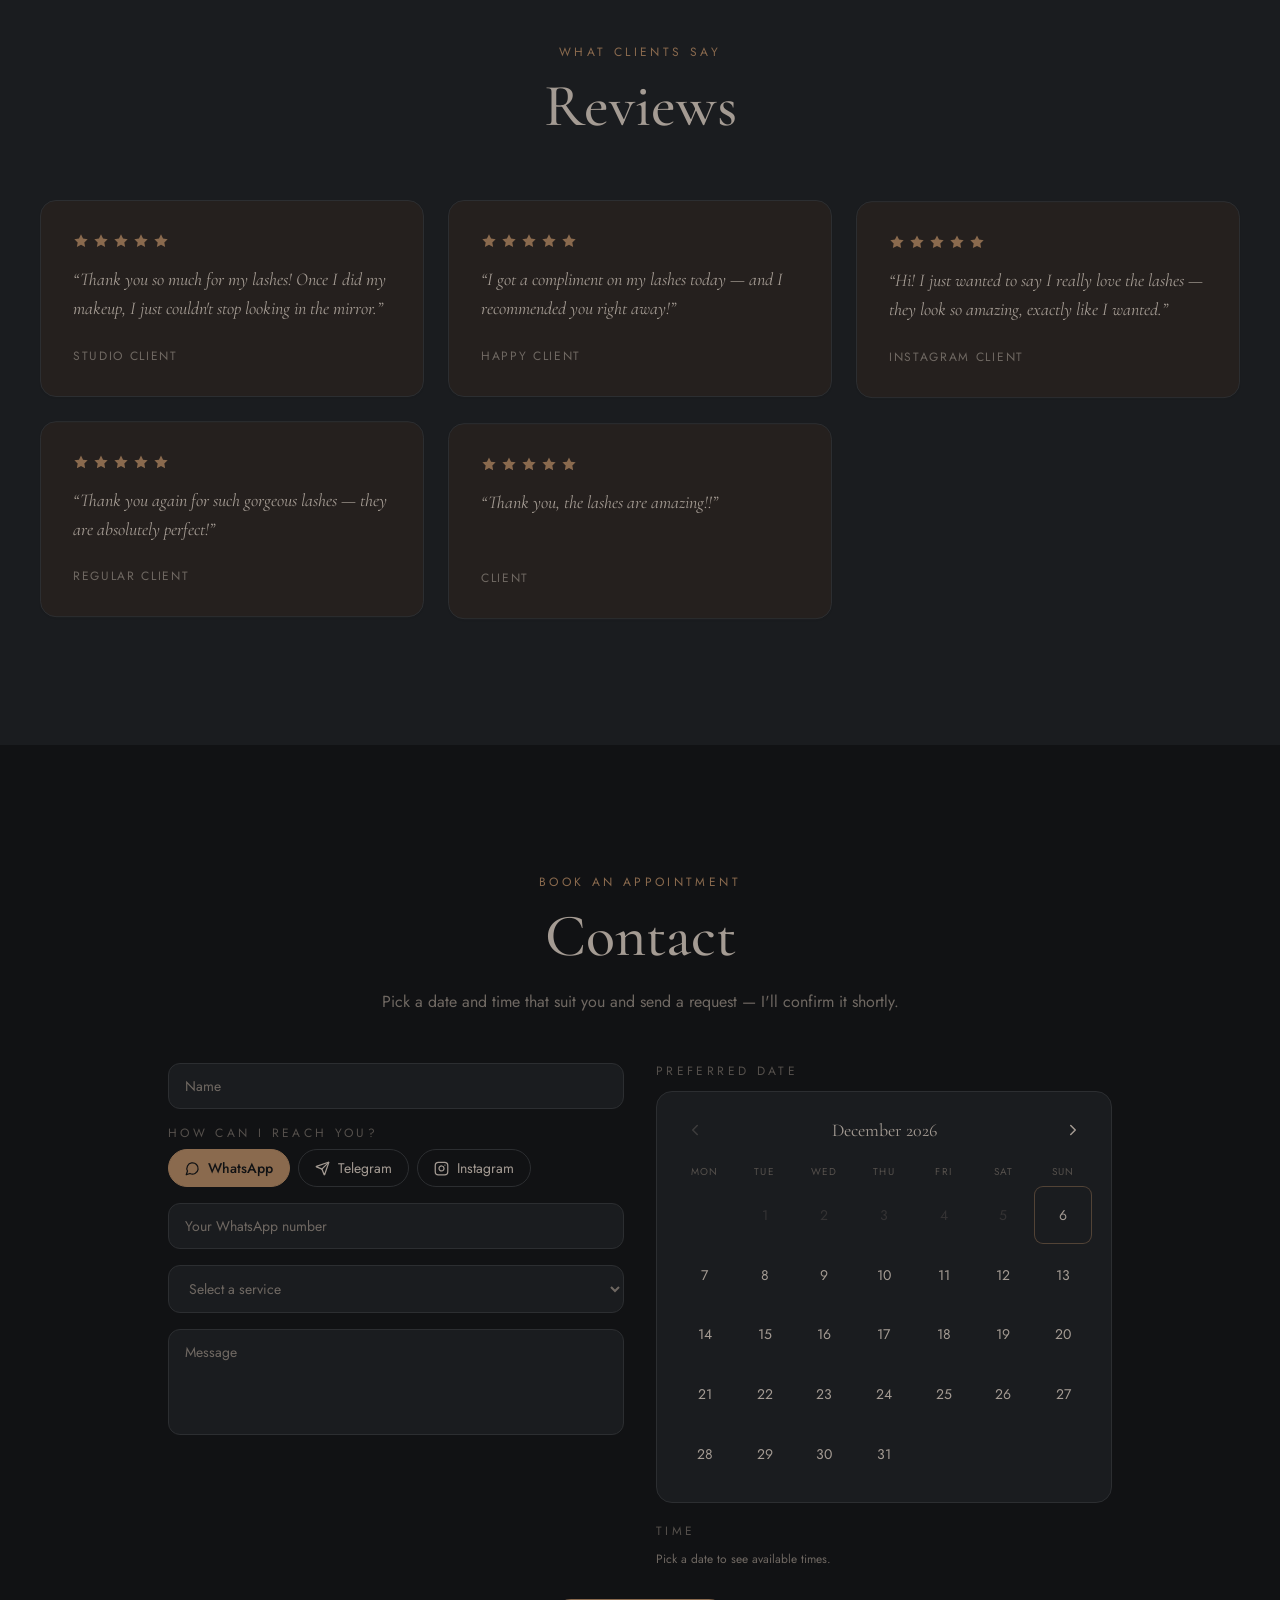
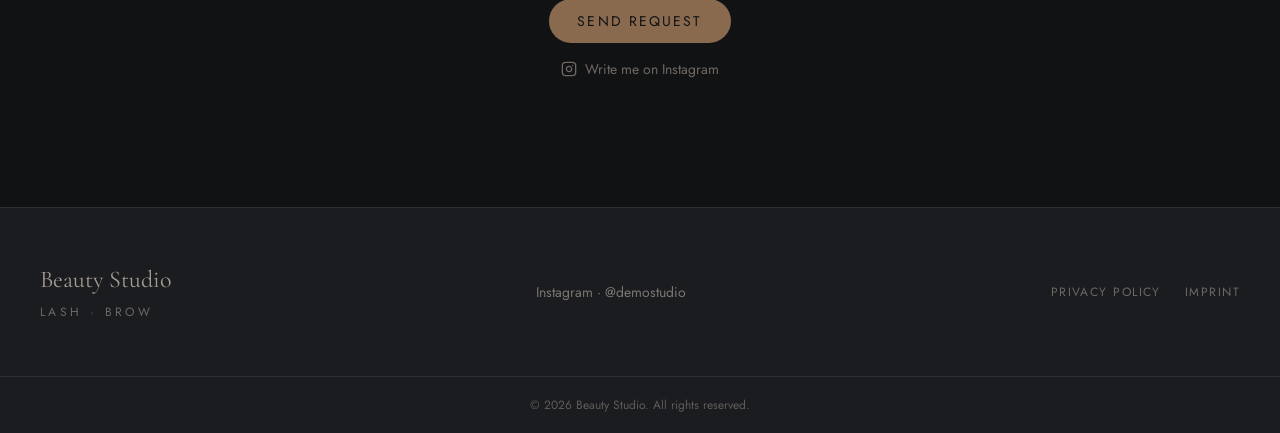
==== commit 8f6b0a9b: "Examples: floating back-to-VELA button on all three demos Co-Authored-By: Claude Opus 4.8 <noreply@a" ====
--- a/examples/beauty-site/index.html
+++ b/examples/beauty-site/index.html
@@ -34,5 +34,6 @@
   </head>
   <body>
     <div id="root"></div>
+    <a id="vela-home-btn" href="../../index.html" aria-label="На главную VELA" style="position:fixed;left:18px;bottom:18px;z-index:2147483000;display:inline-flex;align-items:center;gap:8px;padding:11px 18px;background:rgba(8,4,6,.74);color:#f4eef0;font:600 13px/1 -apple-system,system-ui,Segoe UI,sans-serif;letter-spacing:.02em;text-decoration:none;border:1px solid rgba(255,255,255,.2);border-radius:100px;backdrop-filter:blur(8px);-webkit-backdrop-filter:blur(8px);box-shadow:0 8px 30px -10px rgba(0,0,0,.6)">&#8592; VELA &middot; на главную</a>
   </body>
 </html>
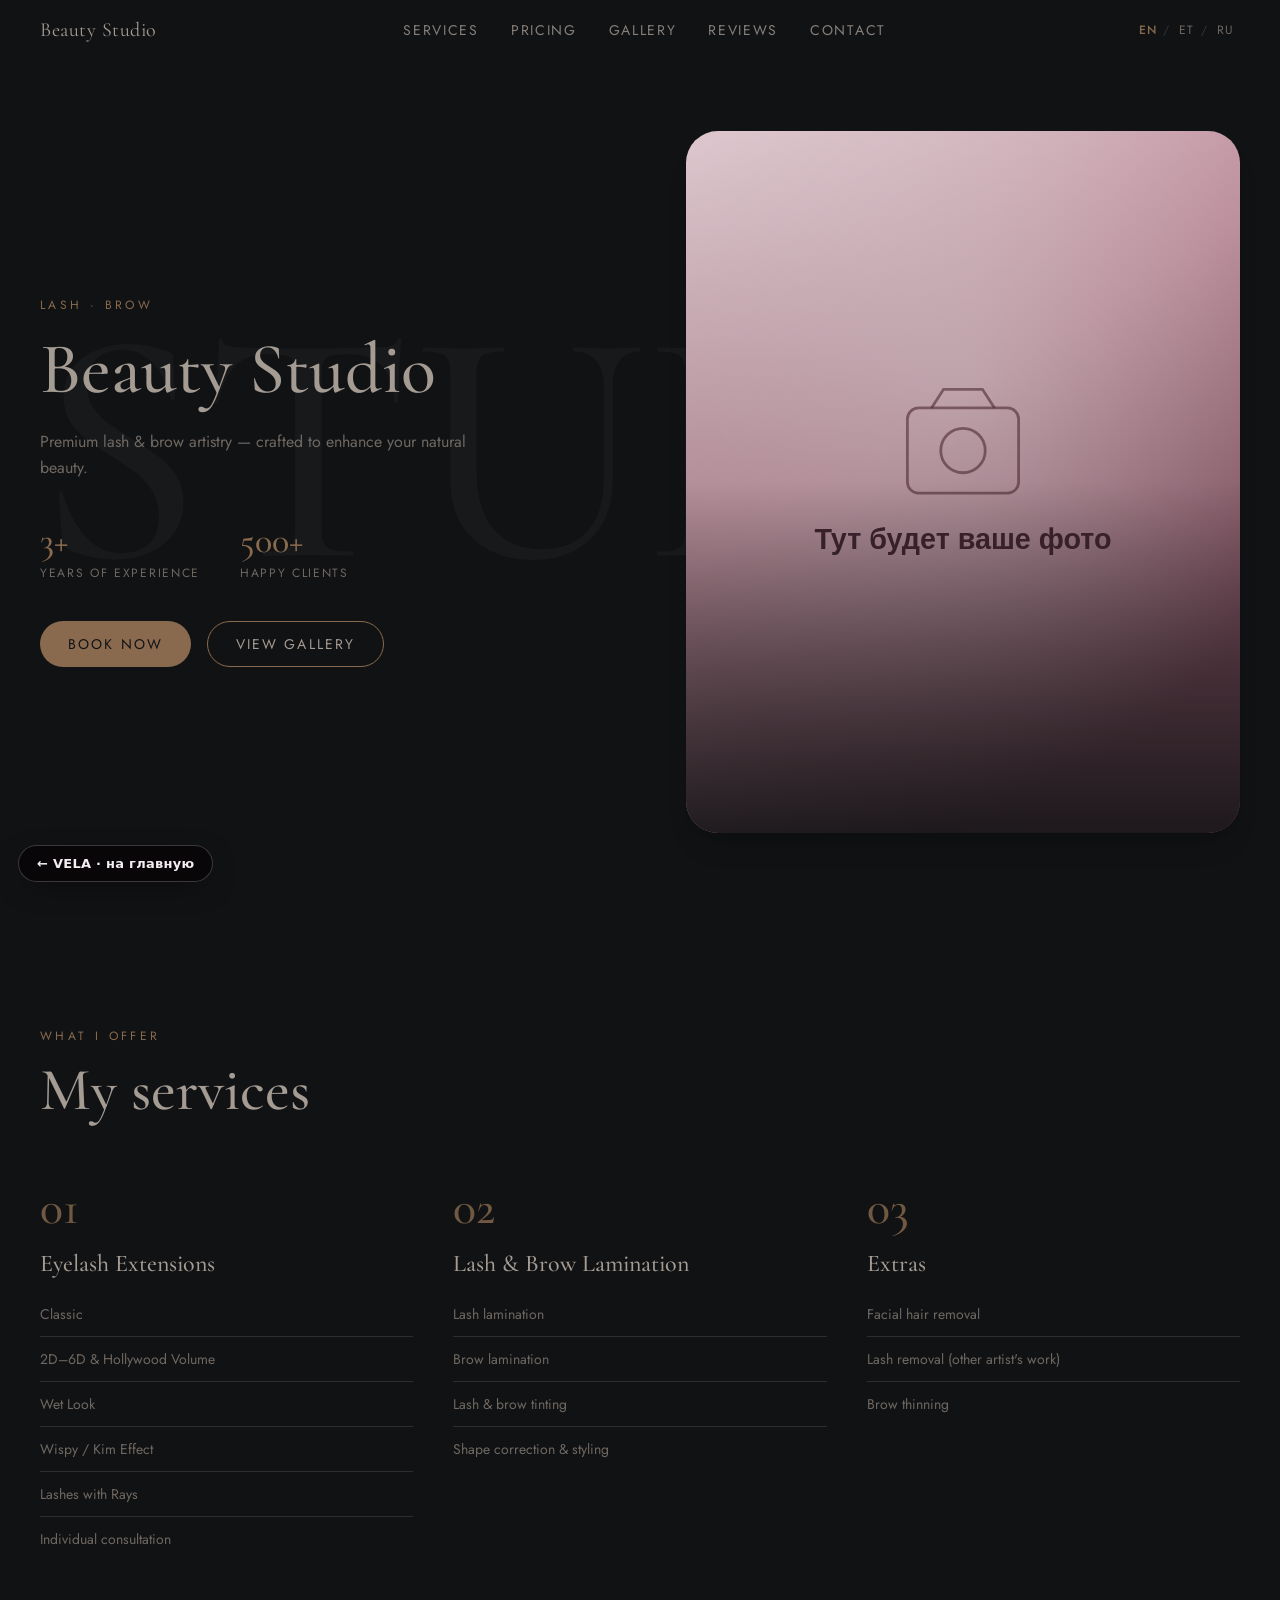
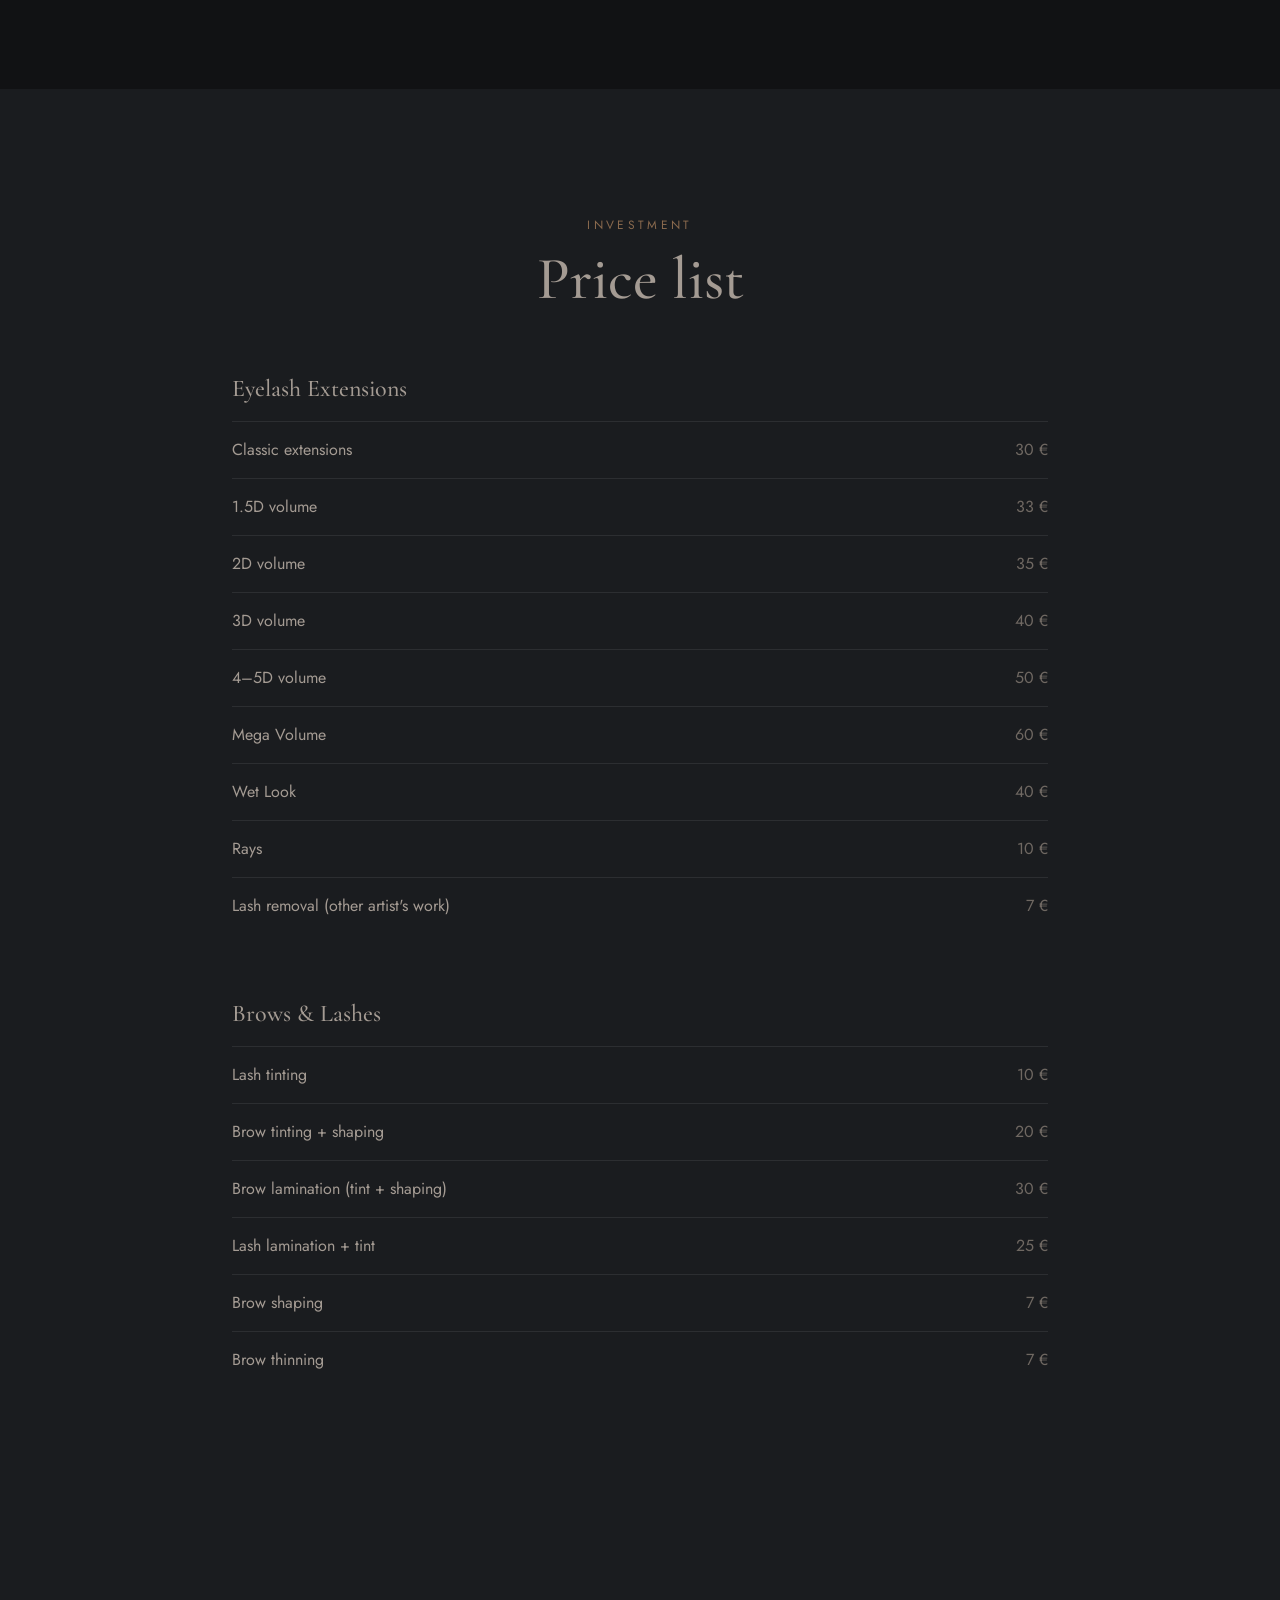
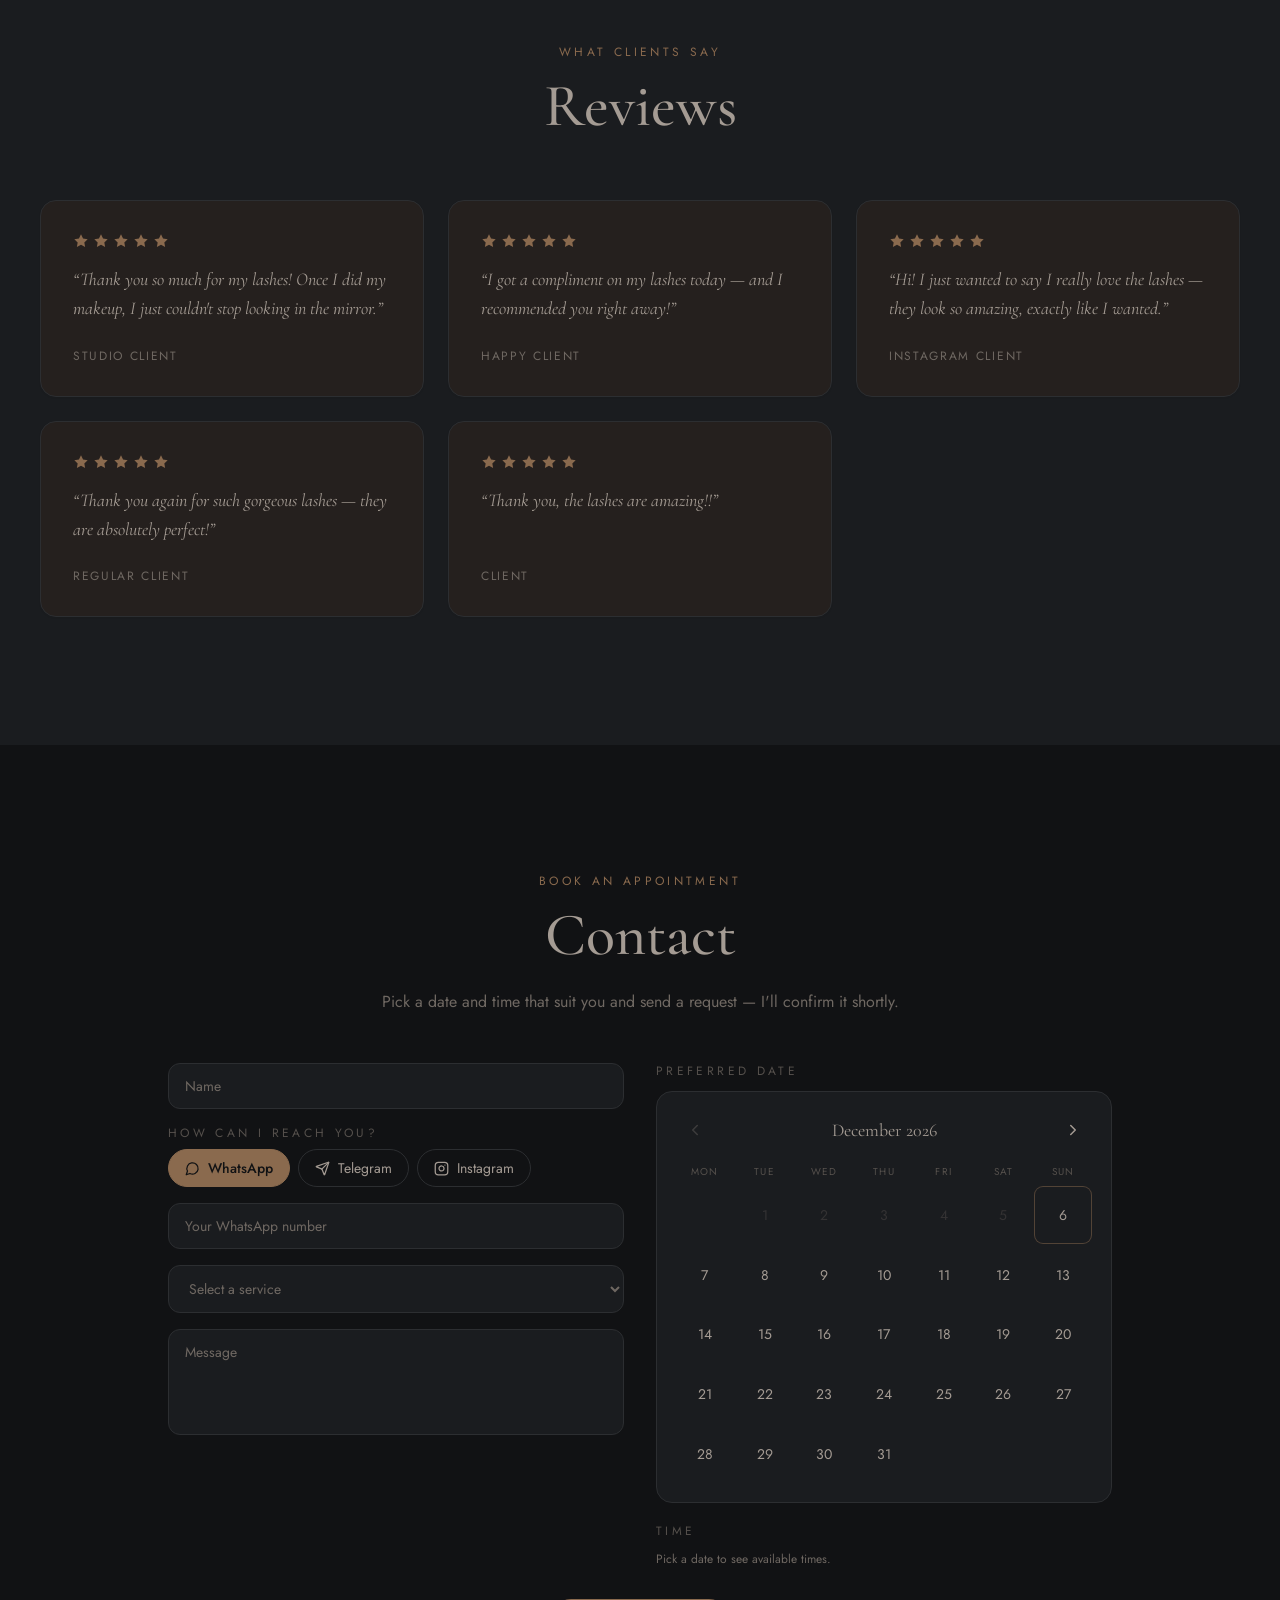
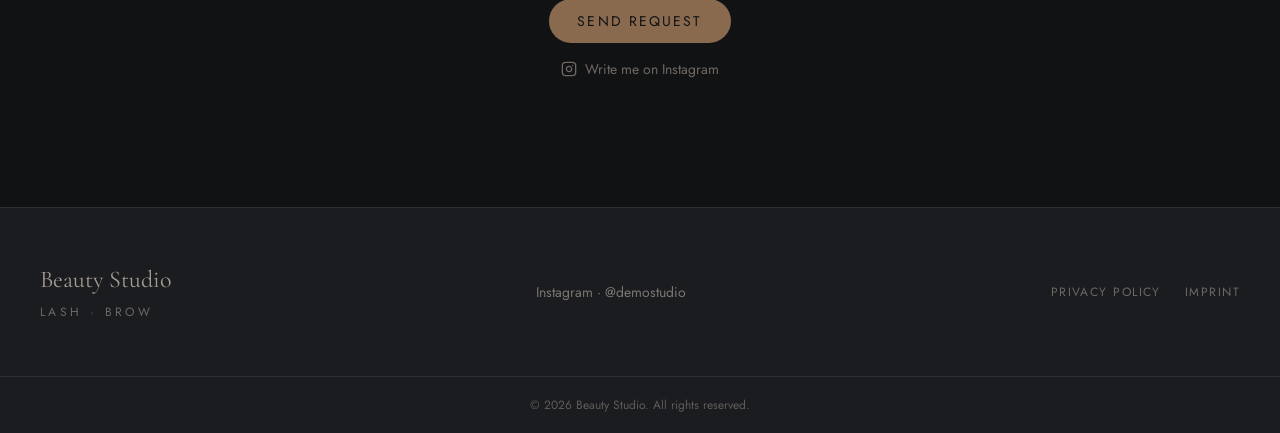
==== commit 153047af: "Live mini-previews in gallery tiles; fix navbar brand to Beauty Studio; nicer blush photo placeholde" ====
--- a/examples/beauty-site/index.html
+++ b/examples/beauty-site/index.html
@@ -35,5 +35,6 @@
   <body>
     <div id="root"></div>
     <a id="vela-home-btn" href="../../index.html" aria-label="На главную VELA" style="position:fixed;left:18px;bottom:18px;z-index:2147483000;display:inline-flex;align-items:center;gap:8px;padding:11px 18px;background:rgba(8,4,6,.74);color:#f4eef0;font:600 13px/1 -apple-system,system-ui,Segoe UI,sans-serif;letter-spacing:.02em;text-decoration:none;border:1px solid rgba(255,255,255,.2);border-radius:100px;backdrop-filter:blur(8px);-webkit-backdrop-filter:blur(8px);box-shadow:0 8px 30px -10px rgba(0,0,0,.6)">&#8592; VELA &middot; на главную</a>
+  <script>if(window.self!==window.top){var b=document.getElementById("vela-home-btn");if(b)b.style.display="none";}</script>
   </body>
 </html>
